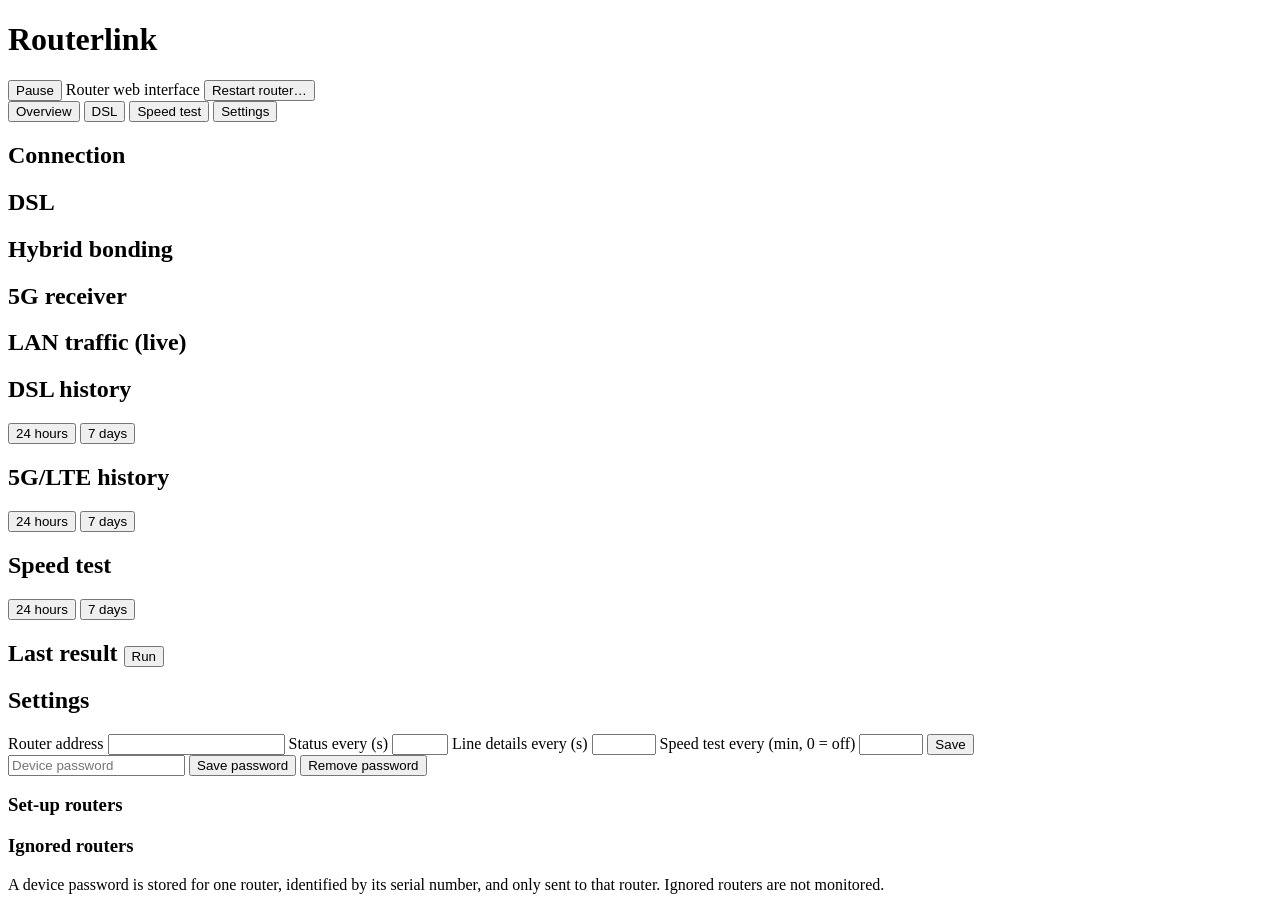
==== src/routerlink/web/static/index.html @ 004850ed "Add Routerlink: Speedport monitor for Docker Server counterpart of the Linkbar menu bar app: polls a" ====
<!DOCTYPE html>
<html lang="en">
<head>
  <meta charset="utf-8">
  <meta name="viewport" content="width=device-width, initial-scale=1">
  <title>Routerlink</title>
  <link rel="stylesheet" href="/static/style.css">
</head>
<body>
  <header>
    <h1>Routerlink</h1>
    <span id="summary" class="summary"></span>
    <nav>
      <button id="pause" type="button">Pause</button>
      <a id="router-link" class="button" target="_blank" rel="noopener" title="Pauses monitoring: the router allows one login">Router web interface</a>
      <button id="restart-router" type="button" class="danger">Restart router…</button>
    </nav>
  </header>

  <div class="tabs" role="tablist">
    <button type="button" role="tab" data-tab="overview">Overview</button>
    <button type="button" role="tab" data-tab="dsl">DSL</button>
    <button type="button" role="tab" data-tab="mobile" id="tab-mobile" hidden>5G/LTE</button>
    <button type="button" role="tab" data-tab="speedtest">Speed test</button>
    <button type="button" role="tab" data-tab="settings">Settings</button>
  </div>

  <main>
    <section id="notices"></section>

    <section id="setup" class="card notice" hidden>
      <h2>New router: <span id="setup-name"></span></h2>
      <p>Set it up to monitor it (device password optional; without it only status values are read), or ignore it.</p>
      <form id="setup-form">
        <input id="setup-password" type="password" autocomplete="off" placeholder="Device password (optional)">
        <button type="submit">Set up</button>
        <button id="setup-ignore" type="button">Ignore</button>
      </form>
    </section>

    <div class="tab-panel" data-panel="overview">
    <div class="grid">
      <section class="card" id="card-connection"><h2>Connection</h2><dl></dl></section>
      <section class="card" id="card-dsl"><h2>DSL</h2><dl></dl></section>
      <section class="card" id="card-bonding"><h2>Hybrid bonding</h2><dl></dl></section>
      <section class="card" id="card-receiver"><h2>5G receiver</h2><dl></dl></section>
      <section class="card" id="card-traffic"><h2>LAN traffic (live)</h2><dl></dl></section>
    </div>
    <p id="updated" class="muted"></p>
    </div>

    <section class="tab-panel" data-panel="dsl">
      <div class="panel-header">
        <h2>DSL history</h2>
        <span class="range">
          <button type="button" data-range="day" class="selected">24 hours</button>
          <button type="button" data-range="week">7 days</button>
        </span>
      </div>
      <div id="charts-dsl" class="charts"></div>
    </section>

    <section class="tab-panel" data-panel="mobile">
      <div class="panel-header">
        <h2>5G/LTE history</h2>
        <span class="range">
          <button type="button" data-range="day" class="selected">24 hours</button>
          <button type="button" data-range="week">7 days</button>
        </span>
      </div>
      <div id="charts-mobile" class="charts"></div>
    </section>

    <section class="tab-panel" data-panel="speedtest">
      <div class="panel-header">
        <h2>Speed test</h2>
        <span class="range">
          <button type="button" data-range="day" class="selected">24 hours</button>
          <button type="button" data-range="week">7 days</button>
        </span>
      </div>
      <div class="charts">
        <section class="card" id="card-speedtest">
          <h2>Last result <button id="run-speedtest" type="button" class="header-action">Run</button></h2>
          <dl></dl>
        </section>
        <div id="charts-speedtest"></div>
      </div>
    </section>

    <section class="card tab-panel" data-panel="settings">
      <h2>Settings</h2>
      <form id="settings-form" class="settings">
        <label>Router address <input id="router-url" type="url" required></label>
        <label>Status every (s) <input id="status-interval" type="number" min="10" max="600" step="10" required></label>
        <label>Line details every (s) <input id="details-interval" type="number" min="60" max="3600" step="60" required></label>
        <label title="0 = off; each test loads the line for about 20 s">Speed test every (min, 0 = off) <input id="speedtest-interval" type="number" min="0" max="1440" step="30" required></label>
        <button type="submit">Save</button>
      </form>
      <form id="password-form" class="settings">
        <span id="password-router" class="muted"></span>
        <input id="password" type="password" autocomplete="off" placeholder="Device password">
        <button type="submit">Save password</button>
        <button id="password-remove" type="button" class="danger">Remove password</button>
      </form>
      <h3>Set-up routers</h3>
      <ul id="routers-setUp" class="routers"></ul>
      <h3>Ignored routers</h3>
      <ul id="routers-ignored" class="routers"></ul>
      <p class="muted">A device password is stored for one router, identified by its serial number, and only sent to that router. Ignored routers are not monitored.</p>
    </section>
  </main>
  <script src="/static/app.js"></script>
</body>
</html>
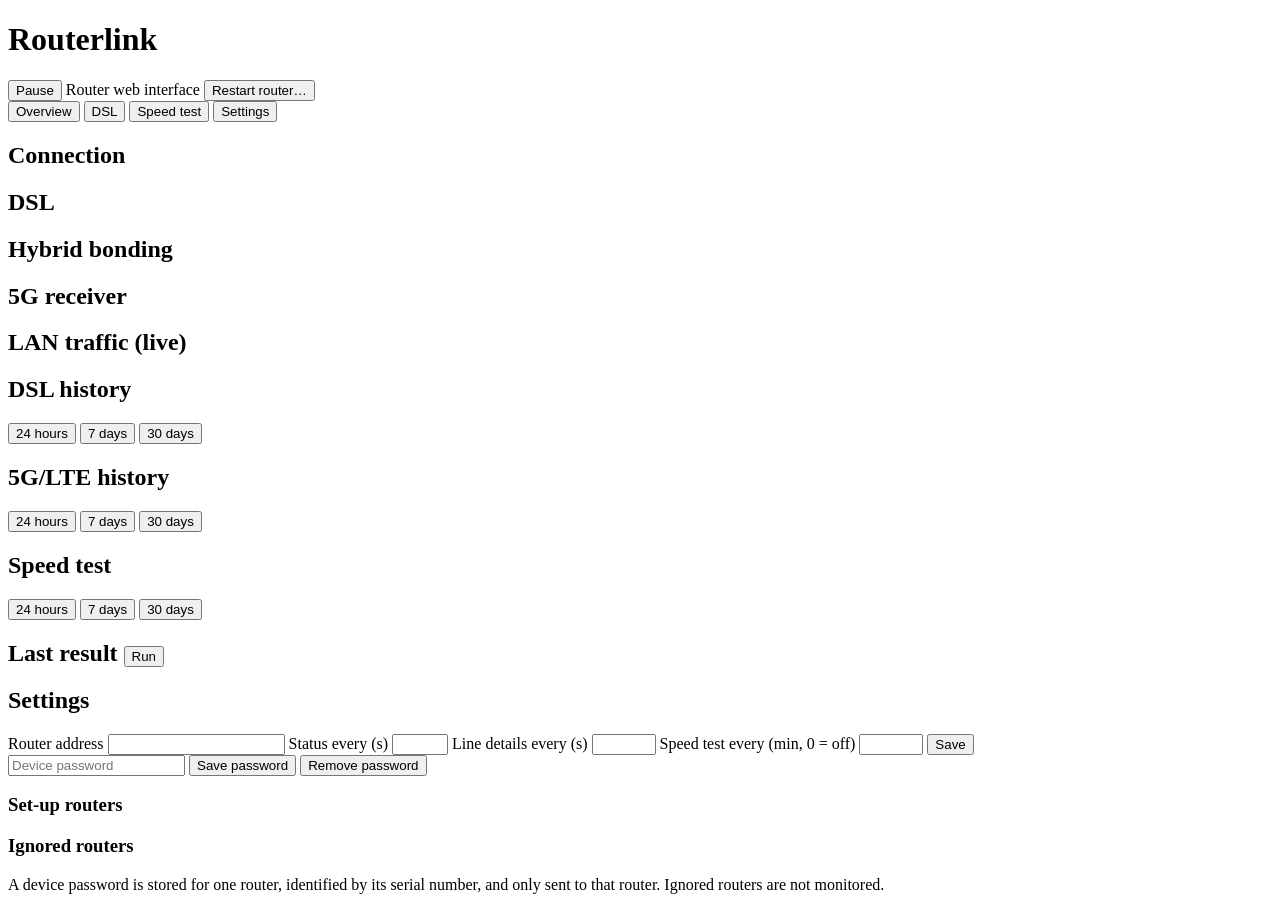
==== commit 3ef547e5: "Extend history: outages, normal sync, capacity, errors - DSL tab: normal sync rate (7-day median) as" ====
--- a/src/routerlink/web/static/index.html
+++ b/src/routerlink/web/static/index.html
@@ -55,6 +55,7 @@
         <span class="range">
           <button type="button" data-range="day" class="selected">24 hours</button>
           <button type="button" data-range="week">7 days</button>
+          <button type="button" data-range="month">30 days</button>
         </span>
       </div>
       <div id="charts-dsl" class="charts"></div>
@@ -66,6 +67,7 @@
         <span class="range">
           <button type="button" data-range="day" class="selected">24 hours</button>
           <button type="button" data-range="week">7 days</button>
+          <button type="button" data-range="month">30 days</button>
         </span>
       </div>
       <div id="charts-mobile" class="charts"></div>
@@ -77,6 +79,7 @@
         <span class="range">
           <button type="button" data-range="day" class="selected">24 hours</button>
           <button type="button" data-range="week">7 days</button>
+          <button type="button" data-range="month">30 days</button>
         </span>
       </div>
       <div class="charts">
